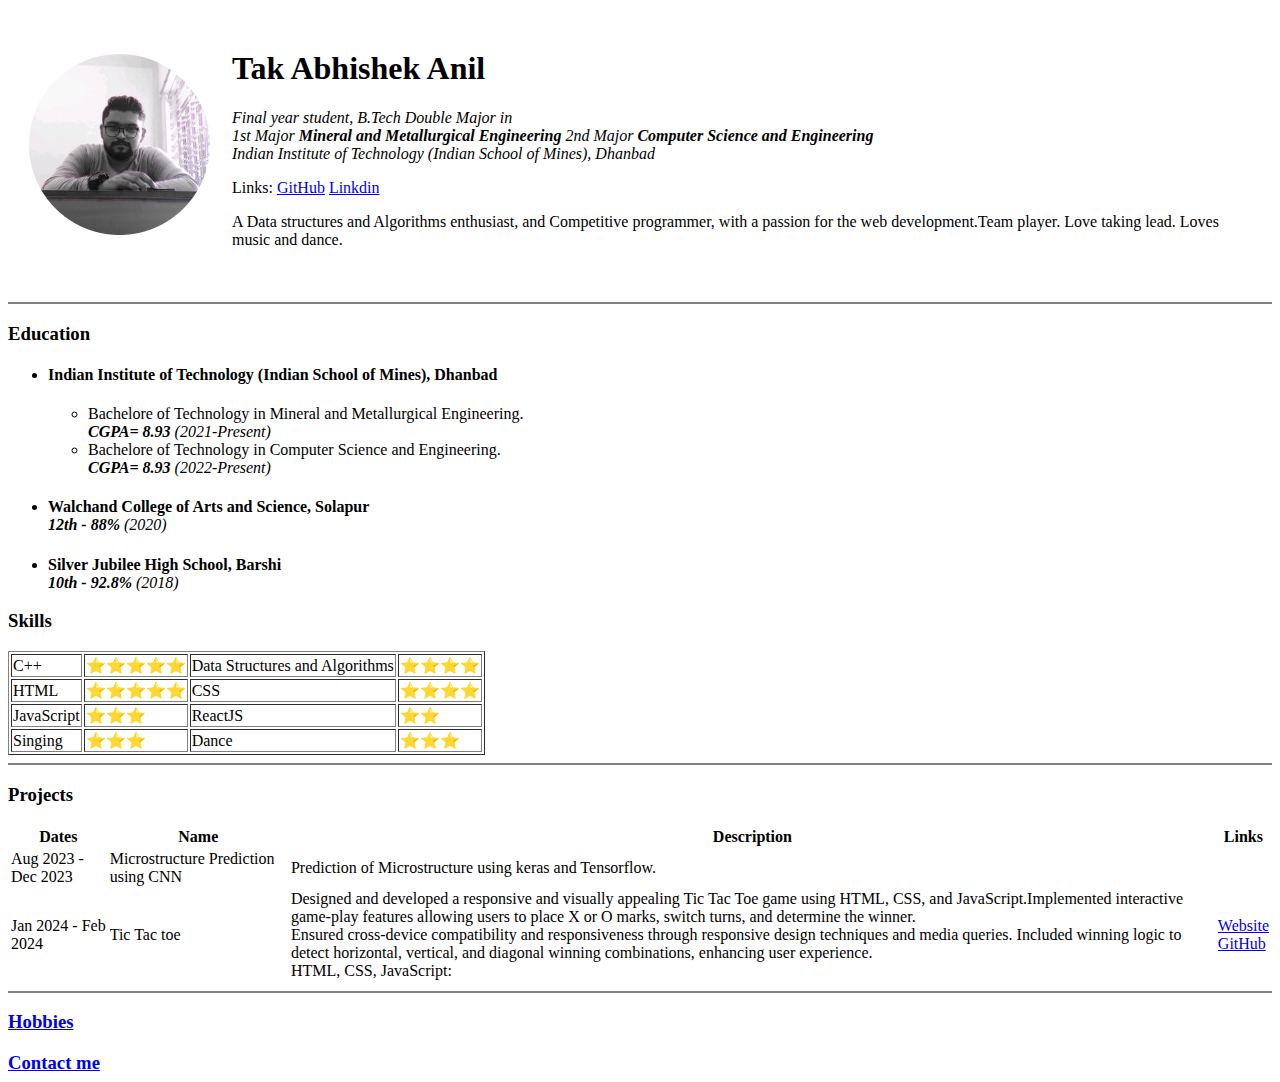
==== index.html @ 5db838b2 "First Changes to the cv website" ====
<!DOCTYPE html>
<html lang="en">
<head>
    <meta charset="UTF-8">
    <meta name="viewport" content="width=device-width, initial-scale=1.0">
    <title>Abhishek Tak's Personal Site🚀</title>
</head>
<body>
    <table cellspacing="20">
        <tr>
            <td><img src="Image/1651252937617-modified.png" alt="Abhishek's Profile Picture"></td>
            <td><h1>Tak Abhishek Anil</h1>
                <P><em>Final year student, B.Tech Double Major in <br>
                    1st Major <strong> Mineral and Metallurgical Engineering</strong>
                    2nd Major <strong> Computer Science and Engineering</strong></em><br>
                    <i>Indian Institute of Technology (Indian School of Mines), Dhanbad</i></P>
                    <p> Links: <a href="https://github.com/AbhishekTakIITian">GitHub</a>  <a href="https://www.linkedin.com/in/abhishek-tak/">Linkdin</a> </p>
                    <p>A Data structures and Algorithms enthusiast, and Competitive programmer, with a passion for the web development.Team player. Love taking lead. Loves music and dance.
                    </td>
        </tr>
    </table>
    </p>
    <hr  noshade>
    <h3>Education</h3>
    <ul>
        <li><h4>Indian Institute of Technology (Indian School of Mines), Dhanbad</h4></li>
        <ul>
            <li>Bachelore of Technology in Mineral and Metallurgical Engineering.<br>
            <em><strong>CGPA= 8.93 </strong>    (2021-Present)</em></li>
            <li>Bachelore of Technology in Computer Science and Engineering.<br>
                <em><strong>CGPA= 8.93 </strong>    (2022-Present)</em></li>
        </ul>
        <li><H4 style="margin-bottom: 0;">Walchand College of Arts and Science, Solapur</H4>
        <em><strong>12th - 88% </strong> (2020)</em></li>
        <li><h4 style="margin-bottom: 0;">Silver Jubilee High School, Barshi</h4>
        <em><strong>10th - 92.8% </strong> (2018)</em></li>
    </ul>
    <h3>Skills</h3>
    <table  border="1">
        <tr>
            <td>C++</td>
            <td>⭐⭐⭐⭐⭐</td>
            <td>Data Structures and Algorithms</td>
            <td>⭐⭐⭐⭐</td>
        </tr>
        <tr>
            <td>HTML</td>
            <td>⭐⭐⭐⭐⭐</td>
            <td>CSS</td>
            <td>⭐⭐⭐⭐</td>
        </tr>
        <tr>
            <td>JavaScript</td>
            <td>⭐⭐⭐</td>
            <td>ReactJS</td>
            <td>⭐⭐</td>
        </tr>
        <tr>
            <td>Singing</td>
            <td>⭐⭐⭐</td>
            <td>Dance</td>
            <td>⭐⭐⭐</td>
        </tr>
    </table>
    <hr noshade>
    <h3>Projects</h3>
    <table>
        <thead>
            <tr>
                <th>Dates</th>
                <th>Name</th>
                <th>Description</th>
                <th>Links</th>
            </tr>
        </thead>
        <tbody>
            <tr>
                <td>
                    Aug 2023 - Dec 2023
                </td>
                <td>
                    Microstructure Prediction using CNN
                </td>
                <Td>
                    Prediction of Microstructure using keras and Tensorflow.
                </Td>
                <td></td>
            </tr>
            <tr>
                <td>Jan 2024 - Feb 2024</td>
                <td> Tic Tac toe</td>
                <td> Designed and developed a responsive and visually appealing Tic Tac Toe game using HTML, CSS, and JavaScript.Implemented
                    interactive game-play features allowing users to place X or O marks, switch turns, and determine the winner.<br>  Ensured cross-device compatibility and responsiveness through responsive design techniques and media queries. Included
                    winning logic to detect horizontal, vertical, and diagonal winning combinations, enhancing user experience.<br>  HTML, CSS, JavaScript:</td>
                <td><a href="https://abhishektakiitian.github.io/Tic-Tac-Toe/">Website</a><br><a href="https://github.com/AbhishekTakIITian/Tic-Tac-Toe">GitHub</a></td>    
            </tr>
        </tbody>
    </table>
    <hr noshade>
    <h3 style="margin-bottom: 0;"><a href="Hobbies.html">Hobbies</a></h3>
    <h3 style="margin-bottom: 0;"><a href="Contact.html">Contact me</a></h3>
</body>
</html>
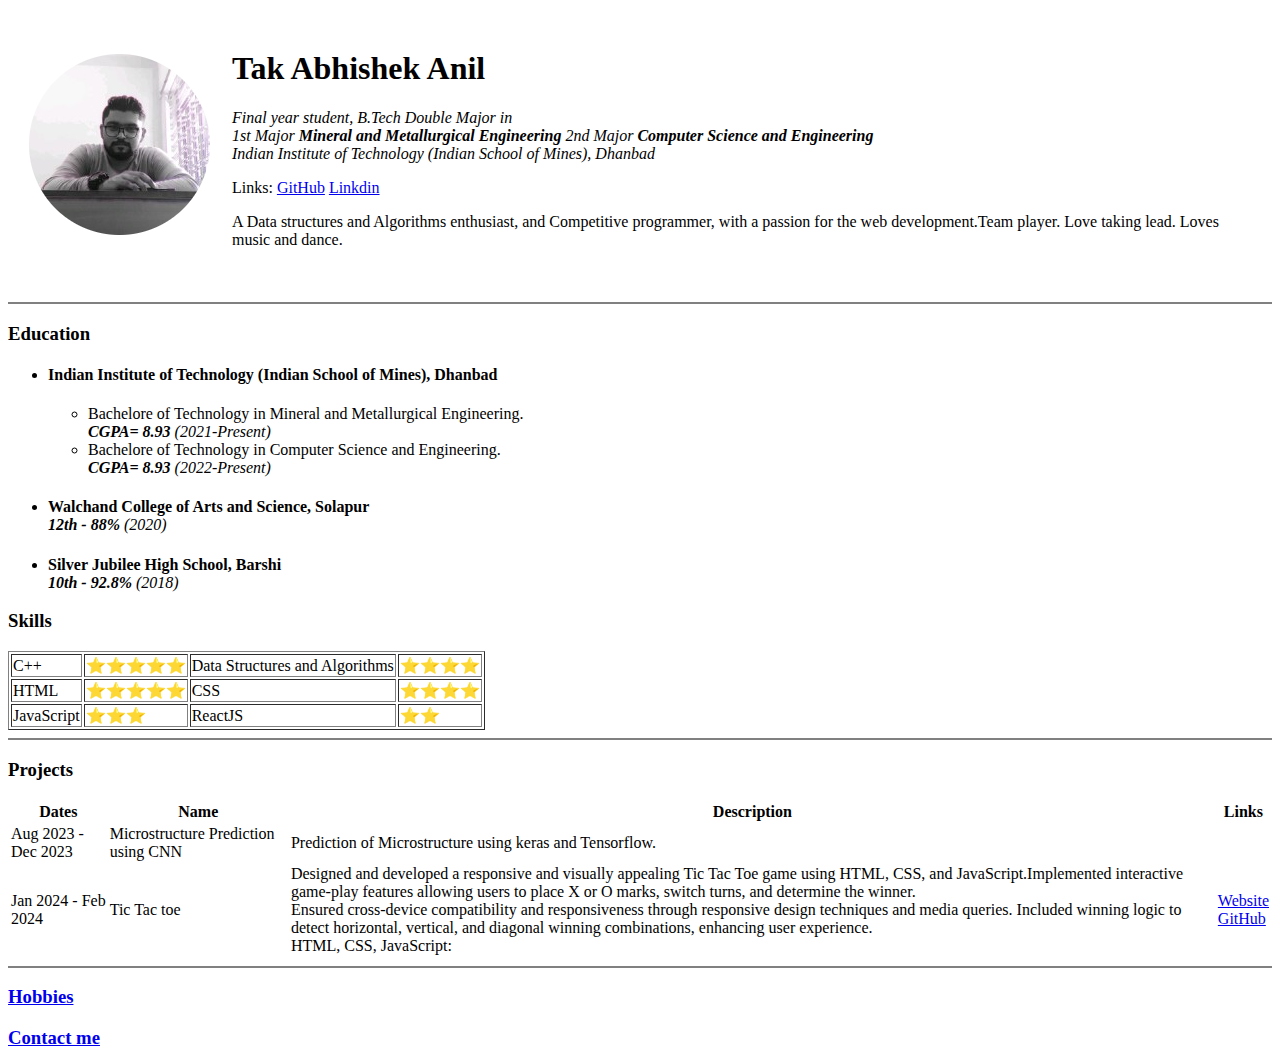
==== commit 96b69058: "Updated index.html" ====
--- a/index.html
+++ b/index.html
@@ -55,12 +55,6 @@
             <td>ReactJS</td>
             <td>⭐⭐</td>
         </tr>
-        <tr>
-            <td>Singing</td>
-            <td>⭐⭐⭐</td>
-            <td>Dance</td>
-            <td>⭐⭐⭐</td>
-        </tr>
     </table>
     <hr noshade>
     <h3>Projects</h3>
@@ -100,4 +94,4 @@
     <h3 style="margin-bottom: 0;"><a href="Hobbies.html">Hobbies</a></h3>
     <h3 style="margin-bottom: 0;"><a href="Contact.html">Contact me</a></h3>
 </body>
-</html>+</html>
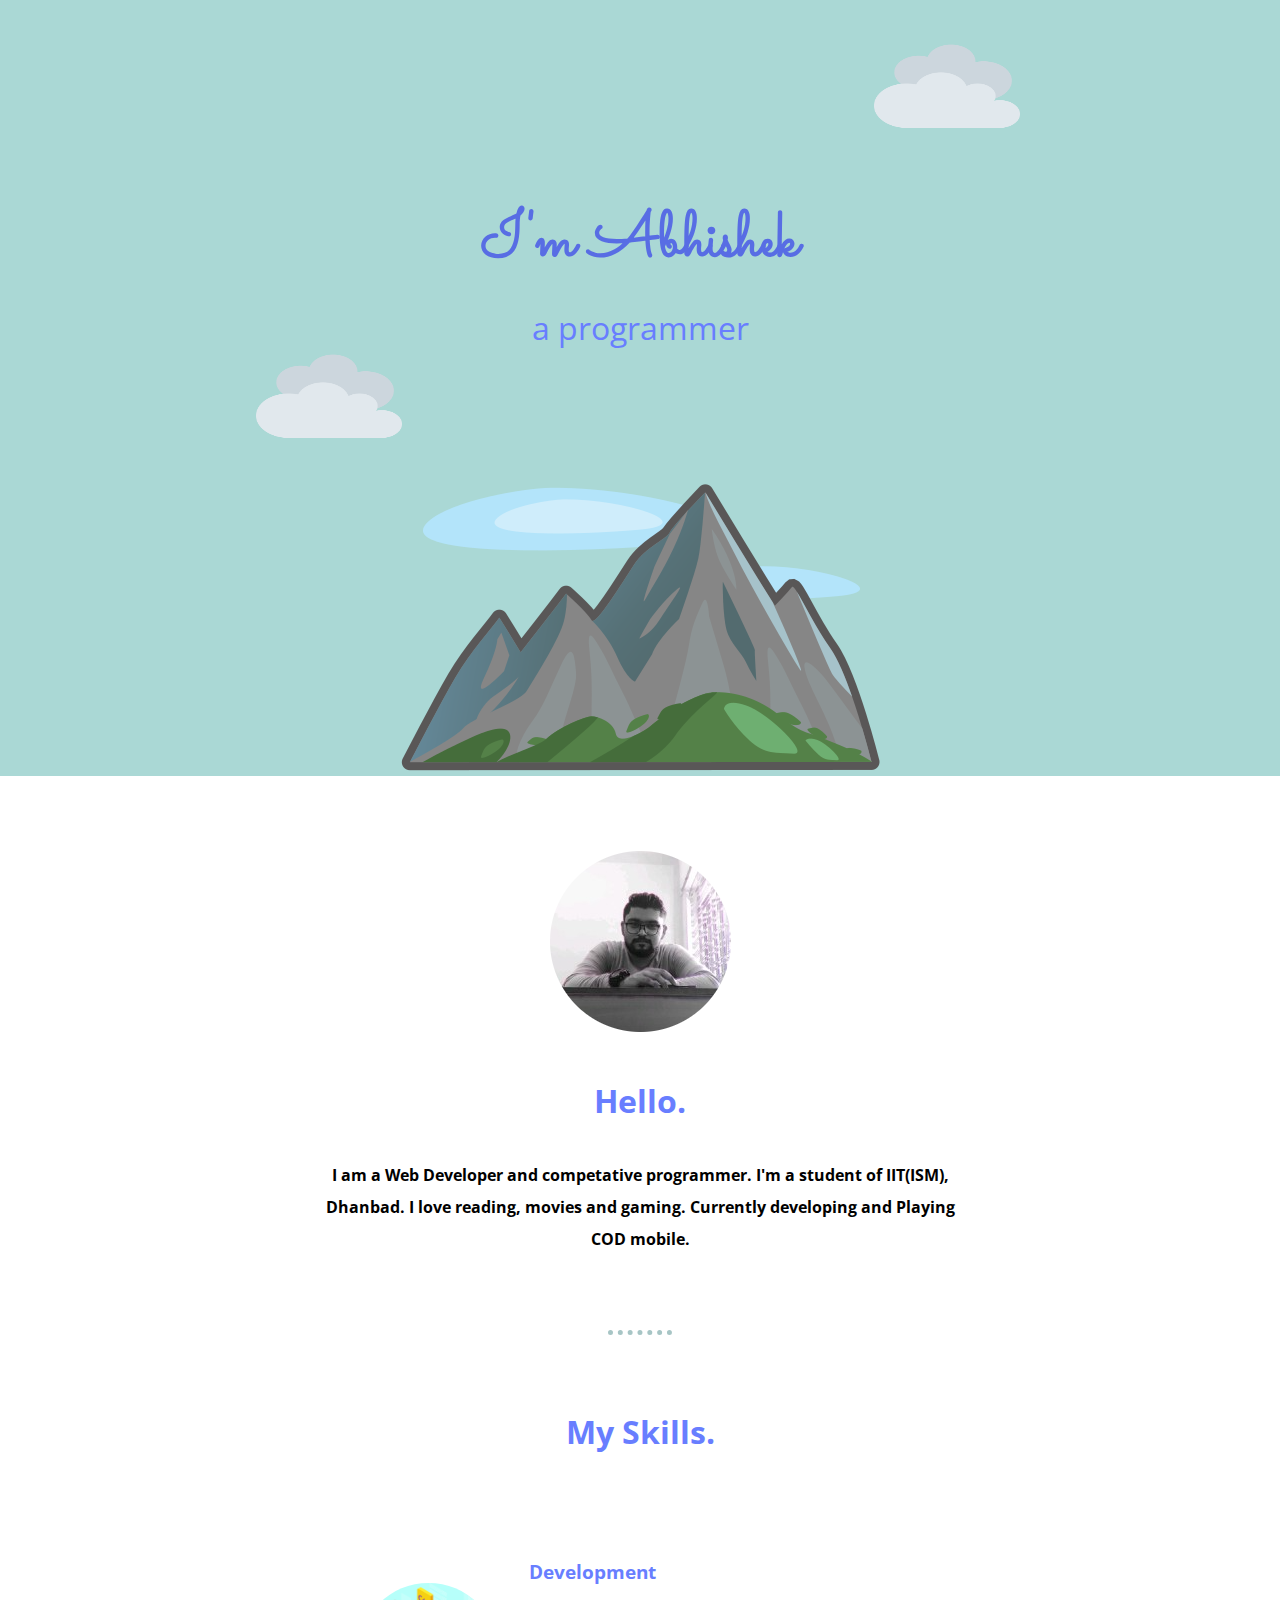
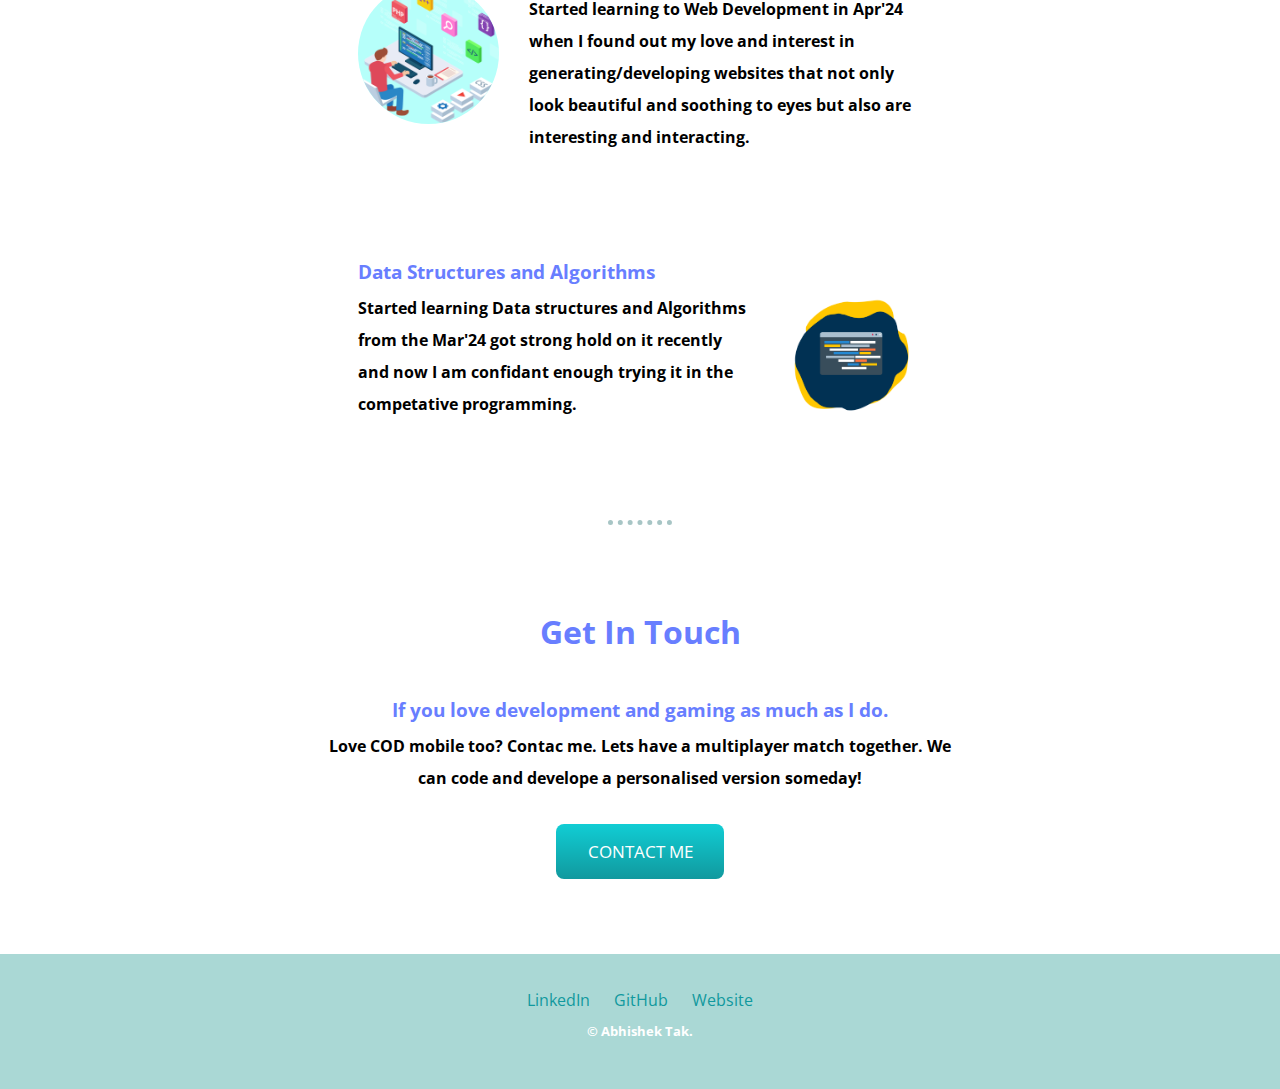
==== commit 909b13a3: "Add files via upload" ====
--- a/index.html
+++ b/index.html
@@ -3,95 +3,62 @@
 <head>
     <meta charset="UTF-8">
     <meta name="viewport" content="width=device-width, initial-scale=1.0">
-    <title>Abhishek Tak's Personal Site🚀</title>
+    <title>Abhishek Anil Tak</title>
+    <link rel="stylesheet" href="css/styles.css">
+    <link rel="icon" href="favicon.ico">
+    <link rel="preconnect" href="https://fonts.googleapis.com">
+    <link rel="preconnect" href="https://fonts.gstatic.com" crossorigin>
+    <link href="https://fonts.googleapis.com/css2?family=Dancing+Script:wght@400..700&family=Merriweather:ital,wght@0,300;0,400;0,700;0,900;1,300;1,400;1,700;1,900&family=Open+Sans:ital,wght@0,300..800;1,300..800&family=Sacramento&display=swap" rel="stylesheet">
+    <link rel="preconnect" href="https://fonts.googleapis.com">
+<link rel="preconnect" href="https://fonts.gstatic.com" crossorigin>
+<link href="https://fonts.googleapis.com/css2?family=Montserrat:ital,wght@0,100..900;1,100..900&display=swap" rel="stylesheet">
 </head>
 <body>
-    <table cellspacing="20">
-        <tr>
-            <td><img src="Image/1651252937617-modified.png" alt="Abhishek's Profile Picture"></td>
-            <td><h1>Tak Abhishek Anil</h1>
-                <P><em>Final year student, B.Tech Double Major in <br>
-                    1st Major <strong> Mineral and Metallurgical Engineering</strong>
-                    2nd Major <strong> Computer Science and Engineering</strong></em><br>
-                    <i>Indian Institute of Technology (Indian School of Mines), Dhanbad</i></P>
-                    <p> Links: <a href="https://github.com/AbhishekTakIITian">GitHub</a>  <a href="https://www.linkedin.com/in/abhishek-tak/">Linkdin</a> </p>
-                    <p>A Data structures and Algorithms enthusiast, and Competitive programmer, with a passion for the web development.Team player. Love taking lead. Loves music and dance.
-                    </td>
-        </tr>
-    </table>
-    </p>
-    <hr  noshade>
-    <h3>Education</h3>
-    <ul>
-        <li><h4>Indian Institute of Technology (Indian School of Mines), Dhanbad</h4></li>
-        <ul>
-            <li>Bachelore of Technology in Mineral and Metallurgical Engineering.<br>
-            <em><strong>CGPA= 8.93 </strong>    (2021-Present)</em></li>
-            <li>Bachelore of Technology in Computer Science and Engineering.<br>
-                <em><strong>CGPA= 8.93 </strong>    (2022-Present)</em></li>
-        </ul>
-        <li><H4 style="margin-bottom: 0;">Walchand College of Arts and Science, Solapur</H4>
-        <em><strong>12th - 88% </strong> (2020)</em></li>
-        <li><h4 style="margin-bottom: 0;">Silver Jubilee High School, Barshi</h4>
-        <em><strong>10th - 92.8% </strong> (2018)</em></li>
-    </ul>
-    <h3>Skills</h3>
-    <table  border="1">
-        <tr>
-            <td>C++</td>
-            <td>⭐⭐⭐⭐⭐</td>
-            <td>Data Structures and Algorithms</td>
-            <td>⭐⭐⭐⭐</td>
-        </tr>
-        <tr>
-            <td>HTML</td>
-            <td>⭐⭐⭐⭐⭐</td>
-            <td>CSS</td>
-            <td>⭐⭐⭐⭐</td>
-        </tr>
-        <tr>
-            <td>JavaScript</td>
-            <td>⭐⭐⭐</td>
-            <td>ReactJS</td>
-            <td>⭐⭐</td>
-        </tr>
-    </table>
-    <hr noshade>
-    <h3>Projects</h3>
-    <table>
-        <thead>
-            <tr>
-                <th>Dates</th>
-                <th>Name</th>
-                <th>Description</th>
-                <th>Links</th>
-            </tr>
-        </thead>
-        <tbody>
-            <tr>
-                <td>
-                    Aug 2023 - Dec 2023
-                </td>
-                <td>
-                    Microstructure Prediction using CNN
-                </td>
-                <Td>
-                    Prediction of Microstructure using keras and Tensorflow.
-                </Td>
-                <td></td>
-            </tr>
-            <tr>
-                <td>Jan 2024 - Feb 2024</td>
-                <td> Tic Tac toe</td>
-                <td> Designed and developed a responsive and visually appealing Tic Tac Toe game using HTML, CSS, and JavaScript.Implemented
-                    interactive game-play features allowing users to place X or O marks, switch turns, and determine the winner.<br>  Ensured cross-device compatibility and responsiveness through responsive design techniques and media queries. Included
-                    winning logic to detect horizontal, vertical, and diagonal winning combinations, enhancing user experience.<br>  HTML, CSS, JavaScript:</td>
-                <td><a href="https://abhishektakiitian.github.io/Tic-Tac-Toe/">Website</a><br><a href="https://github.com/AbhishekTakIITian/Tic-Tac-Toe">GitHub</a></td>    
-            </tr>
-        </tbody>
-    </table>
-    <hr noshade>
-    <h3 style="margin-bottom: 0;"><a href="Hobbies.html">Hobbies</a></h3>
-    <h3 style="margin-bottom: 0;"><a href="Contact.html">Contact me</a></h3>
+    <div class="top-cont">
+        <img src="Image/cloud_2601-fe0f.png" alt="cloud-img" class="clouds upper-cloud">
+        <h1 class="name mainname">
+            I'm Abhishek
+        </h1>
+        <h2 class="name subname">a <span>pro</span>grammer</h2>
+        <img src="Image/cloud_2601-fe0f.png" alt="cloud-img" class="clouds lower-cloud">
+        <img src="Image/mountain_26f0.png" alt="mountian-img" class="mountian">
+    </div><div class="middle-cont">
+        <div class="profile">
+          <img src="Image/1651252937617-modified.png" alt="Abhishek-Profile Pic">
+          <h2>Hello.</h2>
+          <p>I am a Web Developer and competative programmer. I'm a student of IIT(ISM), Dhanbad. I love reading, movies and gaming. Currently developing and Playing COD mobile.</b></p>
+        </div>
+        <hr>
+        <div class="skills">
+          <h2>My Skills.</h2>
+          <div class="skill-row">
+            <img class="skill-img dev-img" src="Image/development-4536630_1280-modified.png" alt="skill-img">
+            <h3>Development </h3>
+            <p class="devskill-desc">Started learning to Web Development in Apr'24 when I found out my love and interest in generating/developing websites that not only look 
+                beautiful and soothing to eyes but also are interesting and interacting.
+            </p>
+          </div>
+          <div class="skill-row">
+            <img class="skill-img code-img" src="Image/hero-img2-modified.png" alt="dsa img">
+            <h3>Data Structures and Algorithms</h3>
+            <p class="dsaskill-desc">Started learning Data structures and Algorithms from the Mar'24 got strong hold on it recently and now I am confidant enough trying it in the competative programming.</p>
+          </div>
+        </div>
+        <hr>
+        <div class="contact-me">
+          <h2>Get In Touch</h2>
+          <h3>If you love development and gaming as much as I do.</h3>
+          <p>Love COD mobile too? Contac me. Lets have a multiplayer match together. We can code and develope a personalised version someday!</p>
+          <div class="btn"><a href="mailto:aniltak40124@gmail.com">CONTACT ME</a></div>
+        </div>
+      </div>
+      
+      
+      <div class="bottom-cont">
+        <a class="footer-link" href="https://www.linkedin.com/in/abhishek-tak/">LinkedIn</a>
+        <a class="footer-link" href="https://github.com/AbhishekTakIITian">GitHub</a>
+        <a class="footer-link" href="Index.html">Website</a>
+        <p class="cc">© Abhishek Tak.</p>
+      </div>
 </body>
-</html>
+</html>--- a/css/styles.css
+++ b/css/styles.css
@@ -0,0 +1,143 @@
+a{
+    color: #ffffff;
+    text-decoration: none;
+}
+body{
+    margin: 0;
+    text-align: center;
+    font-family: "Open Sans",serif;
+}
+.bottom-cont{
+    line-height: 2;
+    padding: 30px  0 ;
+    margin-top:75px;
+    background-color: #aad8d5;
+    height: 75px;
+}
+.btn {
+    margin: 30px auto;
+    width: 20%;
+    background:  #11cdd4;
+    background-image: -webkit-linear-gradient(top,  #11cdd4, #11999e);
+    background-image: -moz-linear-gradient(top,  #11cdd4, #11999e);
+    background-image: -ms-linear-gradient(top,  #11cdd4, #11999e);
+    background-image: -o-linear-gradient(top,  #11cdd4, #11999e);
+    background-image: linear-gradient(to bottom,  #11cdd4, #11999e);
+    -webkit-border-radius: 8;
+    -moz-border-radius: 8;
+    border-radius: 8px;
+    color: #ffffff;
+    font-size: 17px;
+    padding: 11px 20px 10px 20px;
+    text-decoration: none;
+}
+  
+.btn:hover {
+    background: #30e3cb;
+    background-image: -webkit-linear-gradient(top, #30e3cb, #2bc4ad);
+    background-image: -moz-linear-gradient(top, #30e3cb, #2bc4ad);
+    background-image: -ms-linear-gradient(top, #30e3cb, #2bc4ad);
+    background-image: -o-linear-gradient(top, #30e3cb, #2bc4ad);
+    background-image: linear-gradient(to bottom, #30e3cb, #2bc4ad);
+    text-decoration: none;
+}
+.cc{
+    font-size: smaller;
+    color: white;
+}
+.clouds{
+    height: 100px;
+    width: 150px;
+}
+.code-img{
+    float: right;
+    margin-left: 30px;
+}
+.contact-me{
+    width: 50%;
+    margin: 75px auto;
+    line-height: 2;
+}
+.dev-img{
+    float: left;
+    background-color: #B6FFFA;
+    border-radius: 100%;
+    margin-right: 30px;
+}
+.footer-link{
+    color: #11999E;
+    padding: 10px;
+}
+h1{
+    display: inline-block;
+    margin-top:0;
+    margin-bottom: 0;
+    color: #586de4;
+    line-height: 2;
+}
+h2{
+    font-size: 2rem;
+    color: #687EFF;    
+}
+h3{
+    color: #687EFF;
+    margin: 0;
+}
+hr{
+    border-style: none;
+    border-top: 5px dotted;
+    width: 5%;
+    border-color: #a7c5c5;
+}
+.lower-cloud{
+    position:absolute;
+    top: 45%;
+    left: 20%;
+}
+.mainname{
+    margin-top:100px ;
+    font-size: 4rem;
+    font-family: "sacramento";
+}
+.name{
+    position:relative;
+    bottom: 50px;
+}
+p{
+    margin: 2px 0 0 0;
+    font-weight: 700;
+}
+.profile{
+    width: 50%;
+    margin: 75px auto;
+    line-height: 2;
+}
+.skills{
+    margin: 75px;
+}
+.skill-img{
+    width: 25%;
+    margin-top: 30px;
+}
+.skill-row{
+    text-align: left;
+    margin: 100px auto;
+    width: 50%;
+    line-height: 2;
+}
+.subname{
+    margin:0;
+    font-size: 2rem;
+    font-weight: normal;
+}
+.top-cont{
+    padding-top: 10%;
+    background-color: #aad8d5;
+    position: relative;
+    margin-bottom: 10px;
+}
+.upper-cloud{
+    position:absolute;
+    right: 20%;
+    top: 5%;
+}
